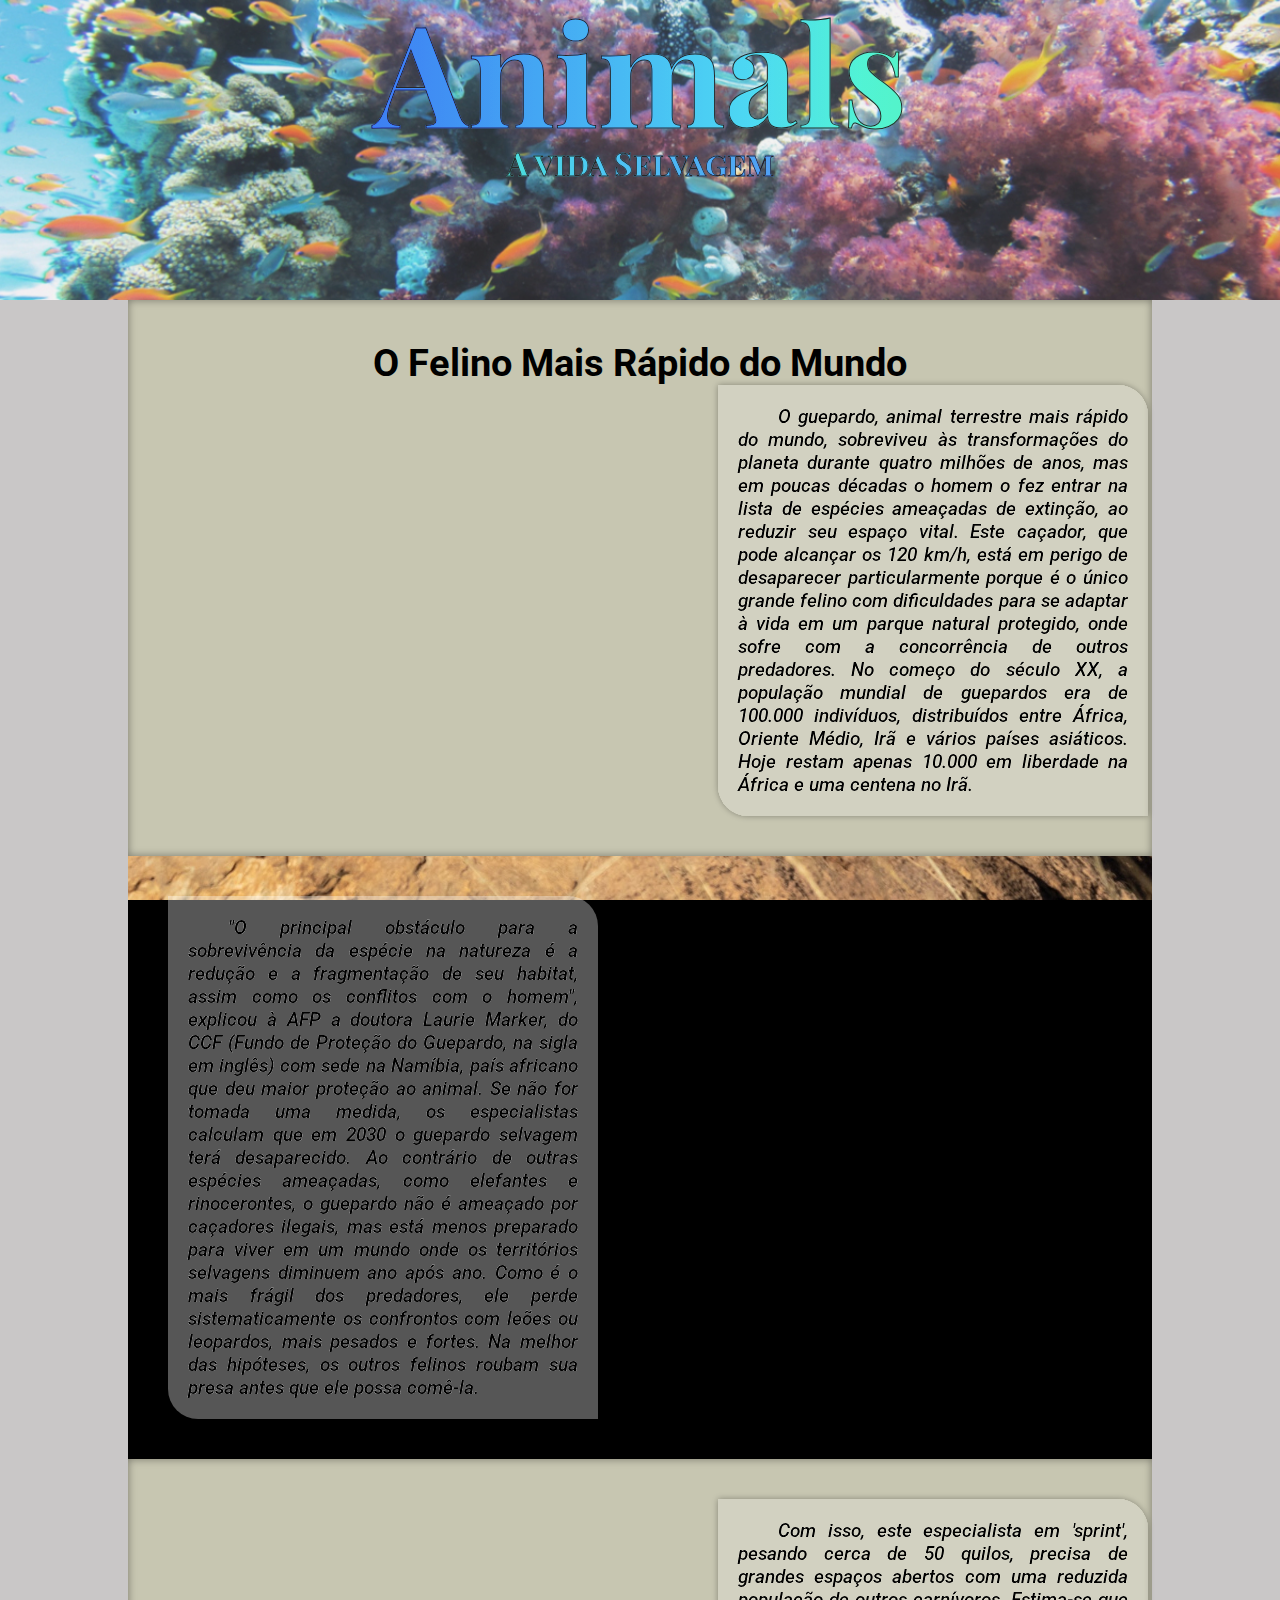
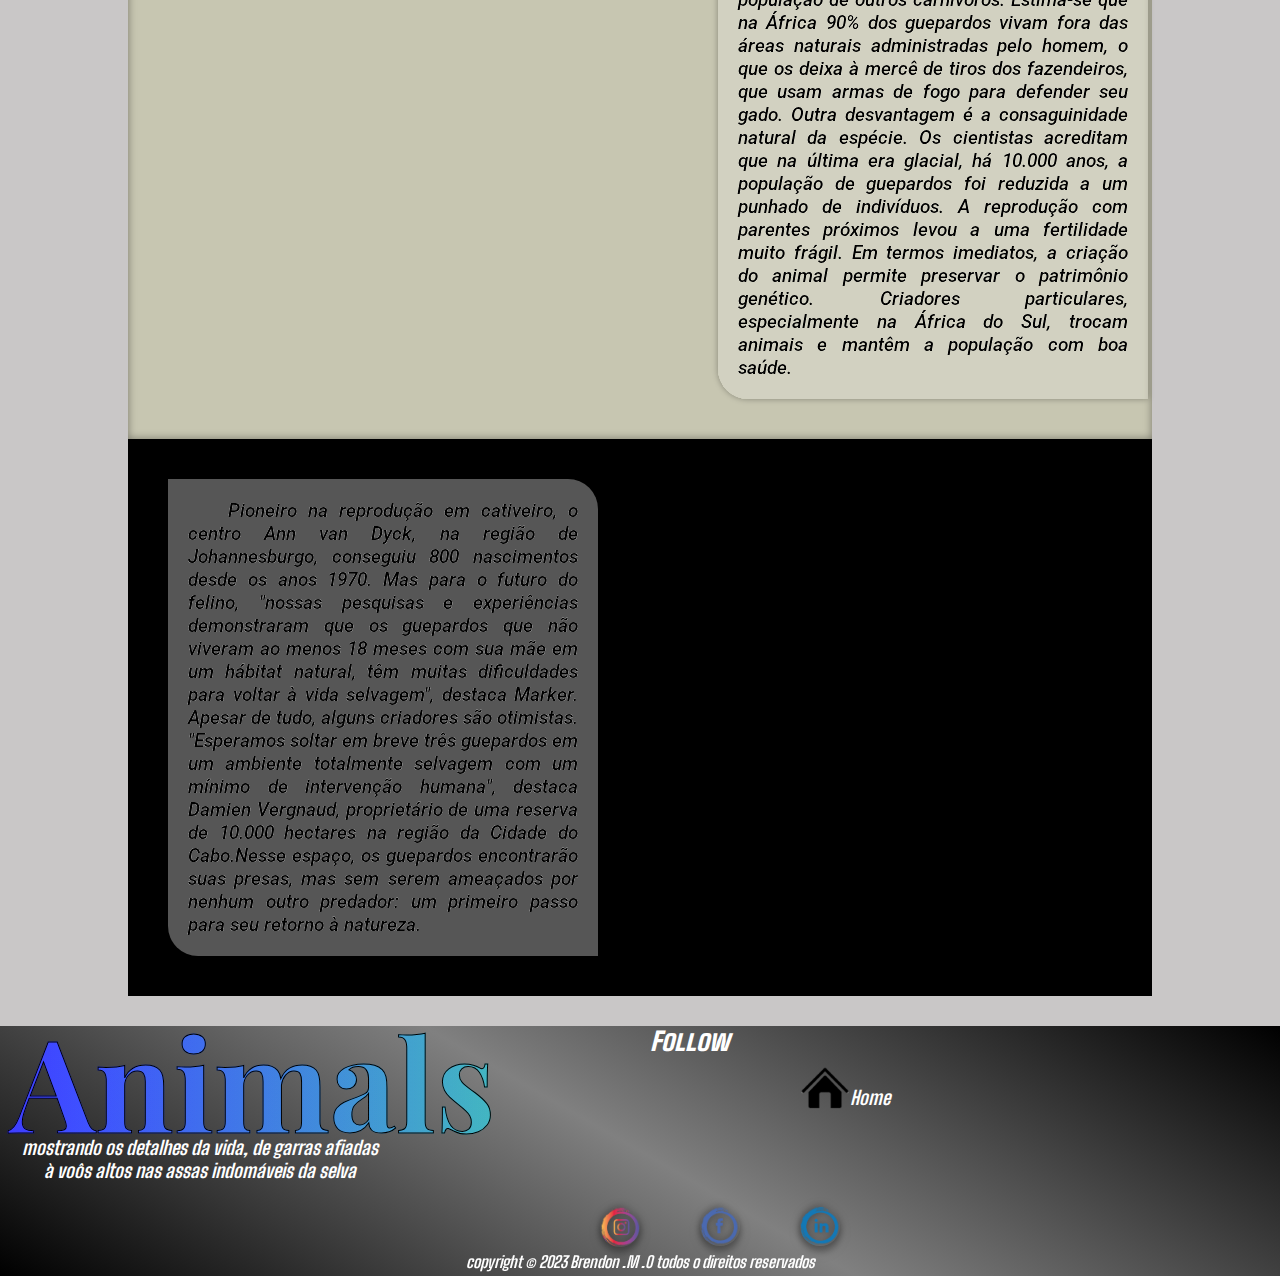
==== guepard.html @ 8e1a897c "inicio 2 pagina" ====
<!DOCTYPE html>
<html lang="pt-br">
<head>
    <meta charset="UTF-8">
    <meta http-equiv="X-UA-Compatible" content="IE=edge">
    <meta name="viewport" content="width=device-width, initial-scale=1.0">
    <title>Aanimals</title>
    <link rel="shortcut icon" href="imagens/favicon.png" type="image/x-icon">
    <link rel="stylesheet" href="estilos/style3.css" media="all">
</head>
<header>
    <h1>Animals</h1>
    <p>A vida Selvagem</p>
</header>
<body>
    <main> 
        <section class="text">
            <h2>O Felino Mais Rápido do Mundo</h2>
            <p>
                O guepardo, animal terrestre mais rápido do mundo, sobreviveu às transformações do planeta durante quatro milhões de anos, mas em poucas décadas o homem o fez entrar na lista de espécies ameaçadas de extinção, ao reduzir seu espaço vital. Este caçador, que pode alcançar os 120 km/h, está em perigo de desaparecer particularmente porque é o único grande felino com dificuldades para se adaptar à vida em um parque natural protegido, onde sofre com a concorrência de outros predadores. No começo do século XX, a população mundial de guepardos era de 100.000 indivíduos, distribuídos entre África, Oriente Médio, Irã e vários países asiáticos. Hoje restam apenas 10.000 em liberdade na África e uma centena no Irã.
        </section>   
            <section class="image" id="img1">
                <p>
                    "O principal obstáculo para a sobrevivência da espécie na natureza é a redução e a fragmentação de seu habitat, assim como os conflitos com o homem", explicou à AFP a doutora Laurie Marker, do CCF (Fundo de Proteção do Guepardo, na sigla em inglês) com sede na Namíbia, país africano que deu maior proteção ao animal. Se não for tomada uma medida, os especialistas calculam que em 2030 o guepardo selvagem terá desaparecido. Ao contrário de outras espécies ameaçadas, como elefantes e rinocerontes, o guepardo não é ameaçado por caçadores ilegais, mas está menos preparado para viver em um mundo onde os territórios selvagens diminuem ano após ano. Como é o mais frágil dos predadores, ele perde sistematicamente os confrontos com leões ou leopardos, mais pesados e fortes. Na melhor das hipóteses, os outros felinos roubam sua presa antes que ele possa comê-la.
                </p>
            </section>               
            <section class="text">
                <p>
                    Com isso, este especialista em 'sprint', pesando cerca de 50 quilos, precisa de grandes espaços abertos com uma reduzida população de outros carnívoros. Estima-se que na África 90% dos guepardos vivam fora das áreas naturais administradas pelo homem, o que os deixa à mercê de tiros dos fazendeiros, que usam armas de fogo para defender seu gado. Outra desvantagem é a consaguinidade natural da espécie. Os cientistas acreditam que na última era glacial, há 10.000 anos, a população de guepardos foi reduzida a um punhado de indivíduos. A reprodução com parentes próximos levou a uma fertilidade muito frágil. Em termos imediatos, a criação do animal permite preservar o patrimônio genético. Criadores particulares, especialmente na África do Sul, trocam animais e mantêm a população com boa saúde.
                </p>
            </section>          
            <section class="image" id="img2">
                <p>
                    Pioneiro na reprodução em cativeiro, o centro Ann van Dyck, na região de Johannesburgo, conseguiu 800 nascimentos desde os anos 1970. Mas para o futuro do felino, "nossas pesquisas e experiências demonstraram que os guepardos que não viveram ao menos 18 meses com sua mãe em um hábitat natural, têm muitas dificuldades para voltar à vida selvagem", destaca Marker. Apesar de tudo, alguns criadores são otimistas. "Esperamos soltar em breve três guepardos em um ambiente totalmente selvagem com um mínimo de intervenção humana", destaca Damien Vergnaud, proprietário de uma reserva de 10.000 hectares na região da Cidade do Cabo.Nesse espaço, os guepardos encontrarão suas presas, mas sem serem ameaçados por nenhum outro predador: um primeiro passo para seu retorno à natureza.
                </p>
            </section>
</main>
<footer>
    <h1>Animals</h1>  
    <p>mostrando os detalhes da vida, de garras afiadas <br>à voôs altos nas assas indomáveis da selva </p>
       <p id="copy">copyright &copy; 2023 Brendon .M .O todos o direitos reservados</p>   
       <p id="siga"><strong>Follow</strong></p>
    
        <div id="paiinsta">
            <a href="https://www.instagram.com/beberraogm/?hl=pt-br" target="_blank"><img class="logos" id="insta" src="imagens/insta.png" alt="logo-instagram"></a>
            <div id="instname">beberraogm</div>
        </div>
 
       <div id="paiface">
           <a href="https://www.facebook.com/vendedor.henrique.1" target="_blank"><img class="logos" id="face" src="imagens/face.png" alt="facebook-logo"></a>
           <div id="facename">GMbeberrão</div>
       </div>
       <div id="pailinke">
           <a href="https://www.linkedin.com/in/brendon-henrique-mendes-de-oliveira-8a0560185/" target="_blank"><img class="logos" id="linke" src="imagens/linkedin.png" alt="linkedin-logo"></a>
           <div id="linkename">Brendon Oliveira</div>
       </div>
       <label id="lhome" for="home">Home<a href="index.html" target="_self"><img src="imagens/home.png" id="home" alt="logo-home"></a></label>
   </footer>
</body>
</html>
---- estilos/style3.css ----
@charset "utf-8";
@import url('https://fonts.googleapis.com/css2?family=Big+Shoulders+Text:wght@100;200;300;400;500;600;700;800;900&family=Playfair+Display+SC:ital,wght@0,400;0,700;0,900;1,400;1,700;1,900&family=Roboto:ital,wght@0,300;0,400;0,500;0,700;1,300;1,400;1,500;1,700&display=swap');
*{
    margin: 0%;
    padding: 0%;
    box-sizing: border-box;
}

body{
    max-width: 100vw;
    max-height: 100vh;
    background-color: rgba(154, 150, 150, 0.537);   
}
header{
    background: black url(../imagens/back-header2.jpg) no-repeat right center;
    background-size: cover;
    opacity: .8;
    height: 300px;
    max-width: 100vw;
    text-align: center;   
    
}
header h1{
    font: normal small-caps 700 11vw 'Playfair Display SC', serif;
    line-height: 1em;
     -webkit-text-stroke: 1px black;
     filter: brightness(200%);
     background-image: linear-gradient(to right, rgb(4, 0, 255),rgb(37, 189, 37));
     -webkit-background-clip: text;
     -webkit-text-fill-color: transparent;
   
   
    
 }
 header p {
    font: normal  700 2.5vw 'playfair display SC' , serif;
    -webkit-text-stroke: .8px black;
    color: rgb(16, 71, 90);
    filter: brightness(200%);
    background-image: linear-gradient(to left, rgb(30, 0, 255),rgb(17, 189, 17));
    -webkit-background-clip: text;
    -webkit-text-fill-color: transparent;
}
main{
    max-width: 100vw;
    text-align: justify; 
    font: italic 500 1.2em roboto , sans-serif ; 
     
}
h2{
    font: normal 700 3vw roboto , sans-serif;
    text-align: center;
}
section{
    max-width: 80vw;
    background-color: rgba(192, 192, 76, 0.181);
    margin:  auto;
    padding: 40px;
}
section p{
    width: 430px;
    background-color: rgba(255, 255, 255, 0.227);
    padding: 20px;
    border-radius: 0px 30px;
}
.text{
    box-shadow: inset 0px 0px 8px rgba(0, 0, 0, 0.400);
}
.text p{
    background-color: rgba(255, 255, 255, 0.199); 
    margin-left: 550px;
    text-indent: 40px;
    filter: brightness(200%);
    box-shadow: 0px 0px 6px rgba(0, 0, 0, 0.333);
}
.image p{
    background-color: rgba(255, 255, 255, 0.338);
    text-indent: 40px;
    filter: brightness(200%);
    z-index: 1;
}
#img1{
    background: black url(../imagens/guepard1.jpg) no-repeat center center;
    background-size: cover;
    background-attachment: fixed;
}
#img2{
    background: black url(../imagens/guepard2.jpg) no-repeat right center;
    background-size: cover;
    background-attachment: fixed;
}


footer{
    position: relative;
    max-width: 100vw;
    height: 250px;
    margin: 30px auto ;
    color: white;
    background-image: linear-gradient(30deg,black,gray,black);
}
footer h1{
    font: normal small-caps 700 8em 'Playfair Display SC', serif;
    line-height: .7em;
    padding: 10px;
     -webkit-text-stroke: 1px black;
     filter: brightness(200%);
     background-image: linear-gradient(to right, rgb(31, 30, 134),rgb(37, 189, 37));
     -webkit-background-clip: text;
     -webkit-text-fill-color: transparent;
}
footer p {
    font: italic 700 1.2em 'Big Shoulders Text', cursive;  
    text-align: center;
    max-width: 400px;
}
footer i{
    font-size: 36px;
    margin: 12px;
    filter: drop-shadow(0px 0px 2px rgba(0, 0, 0, 0.721));
    
}
.logos{
    width: 40px;
    position: absolute;
    left: 600px; 
    filter: brightness(130%);
    filter: drop-shadow(0px 0px 4px rgba(0, 0, 0, 0.612));
    box-shadow: 0px 6px 6px rgba(0, 0, 0, 0.199);
    border-radius: 50%;    
} 
.logos:hover{
    width: 45px;
    animation-play-state: running;  
}
@keyframes  movelogo{
    0%{
        top: 180px;
        left: 600px;
    }
    50%{
        top: 115px;
        left: 570px;
    }
    100%{
        top: 180px;
        left: 600px;
    }
}

#paiinsta:hover #instname{
    display: block;
}
#insta{
    top: 180px;
}
#instname{
    position: absolute;
    display: none;
    top: 50px; 
    left: 640px;
    font: italic 700 1.3em roboto sans-serif;
    overflow: hidden;
    white-space: nowrap;
    animation: escrever .8s steps(60, end) forwards;
}
#facename{
    position: absolute;
    display: none;
    top: 90px; 
    left: 640px;
    font: italic 700 1.3em roboto sans-serif;
    overflow: hidden;
    white-space: nowrap;
    animation: escrever .8s steps(60, end) forwards;
}
#paiface:hover #facename{
    display: block;
}
#linkename{
    position: absolute;
    display: none;
    top: 140px; 
    left: 640px;
    font: italic 700 1.3em roboto sans-serif;
    overflow: hidden;
    white-space: nowrap;
    animation: escrever .8s steps(60, end) forwards;
}
#pailinke:hover #linkename{
    display: block;
}
@keyframes escrever{
    from {
        width:0px;
}
    to{
        width:200px;
    }
}
#face{
    top: 180px;
    left: 700px;
}
#siga{
    position: absolute;
    top: 0px;
    left: 650px;
    font: italic small-caps 900 2vw 'Big Shoulders Text', serif;
}
#linke{
    top: 180px;
    left: 800px;
}
#home{
    width: 50px;
    position: absolute;
    top: -20px ;
    left: -50px;
}
#lhome{
    width: 50px;
    position: absolute;
    top: 60px ;
    left: 850px;
    font: italic 700 1.2em 'Big Shoulders Text', cursive;
}
#copy{
    font:italic 700 1em 'Big Shoulders Text', cursive;
    text-align: center;
    max-width: 100vw;
    filter: brightness(200%); 
    margin-top: 70px;
}
@media screen and (max-width:600px){
    header{
        background: black url(../imagens/header-mobile.jpg) no-repeat center center;
        background-size: cover;
    }
    header h1{
       color: black;
       font-size: 19vw;
       padding-top: 80px;
    }
    header p{
        font-size: 6vw;
    }
    section h2{
        font-size: 6vw;
    }
    section{
        max-width: 100vw;
        padding: 15px;
    }
    section p{
        max-width: 90vw;
    }
    .text p{
        max-width: 90vw;
        margin-left: 0%;
    }
    #img1{
        background: black url(../imagens/tartaruga-celular.jpg)no-repeat center center;
        background-size: cover;
        background-attachment: fixed;
    }
    #img2{
        background: black url(../imagens/tartaruga2-celular.jpg)no-repeat center center;
        background-size: cover;
        background-attachment: fixed;
    }
    footer{
        max-width: 100vw;
        background: black url(../imagens/footer-mobile.jpg)no-repeat center bottom;

    }
    footer h1{
        font-size: 4em;
        text-align: center;
    }
    footer p{
        font-size: 1em;
    }
    #copy{
        max-width: 100vw;
        margin-top: 150px;
    }
    .logos{
        left: 50px;
    }
    #insta{
        top: 115px;
    }
    #face{
        top: 160px;
    }
    #linke{
        top: 205px;
    }
    #linkename, #facename, #instname{
        left: 85px;
    }
    #instname{
        top: 130px;
    }
    #facename{
        top:175px;
    }
    #linkename{
        top: 220px;
    }
    #lhome{
        left: 300px;
        top: 140px;
    }
    #siga{
        display: none;
    }
}
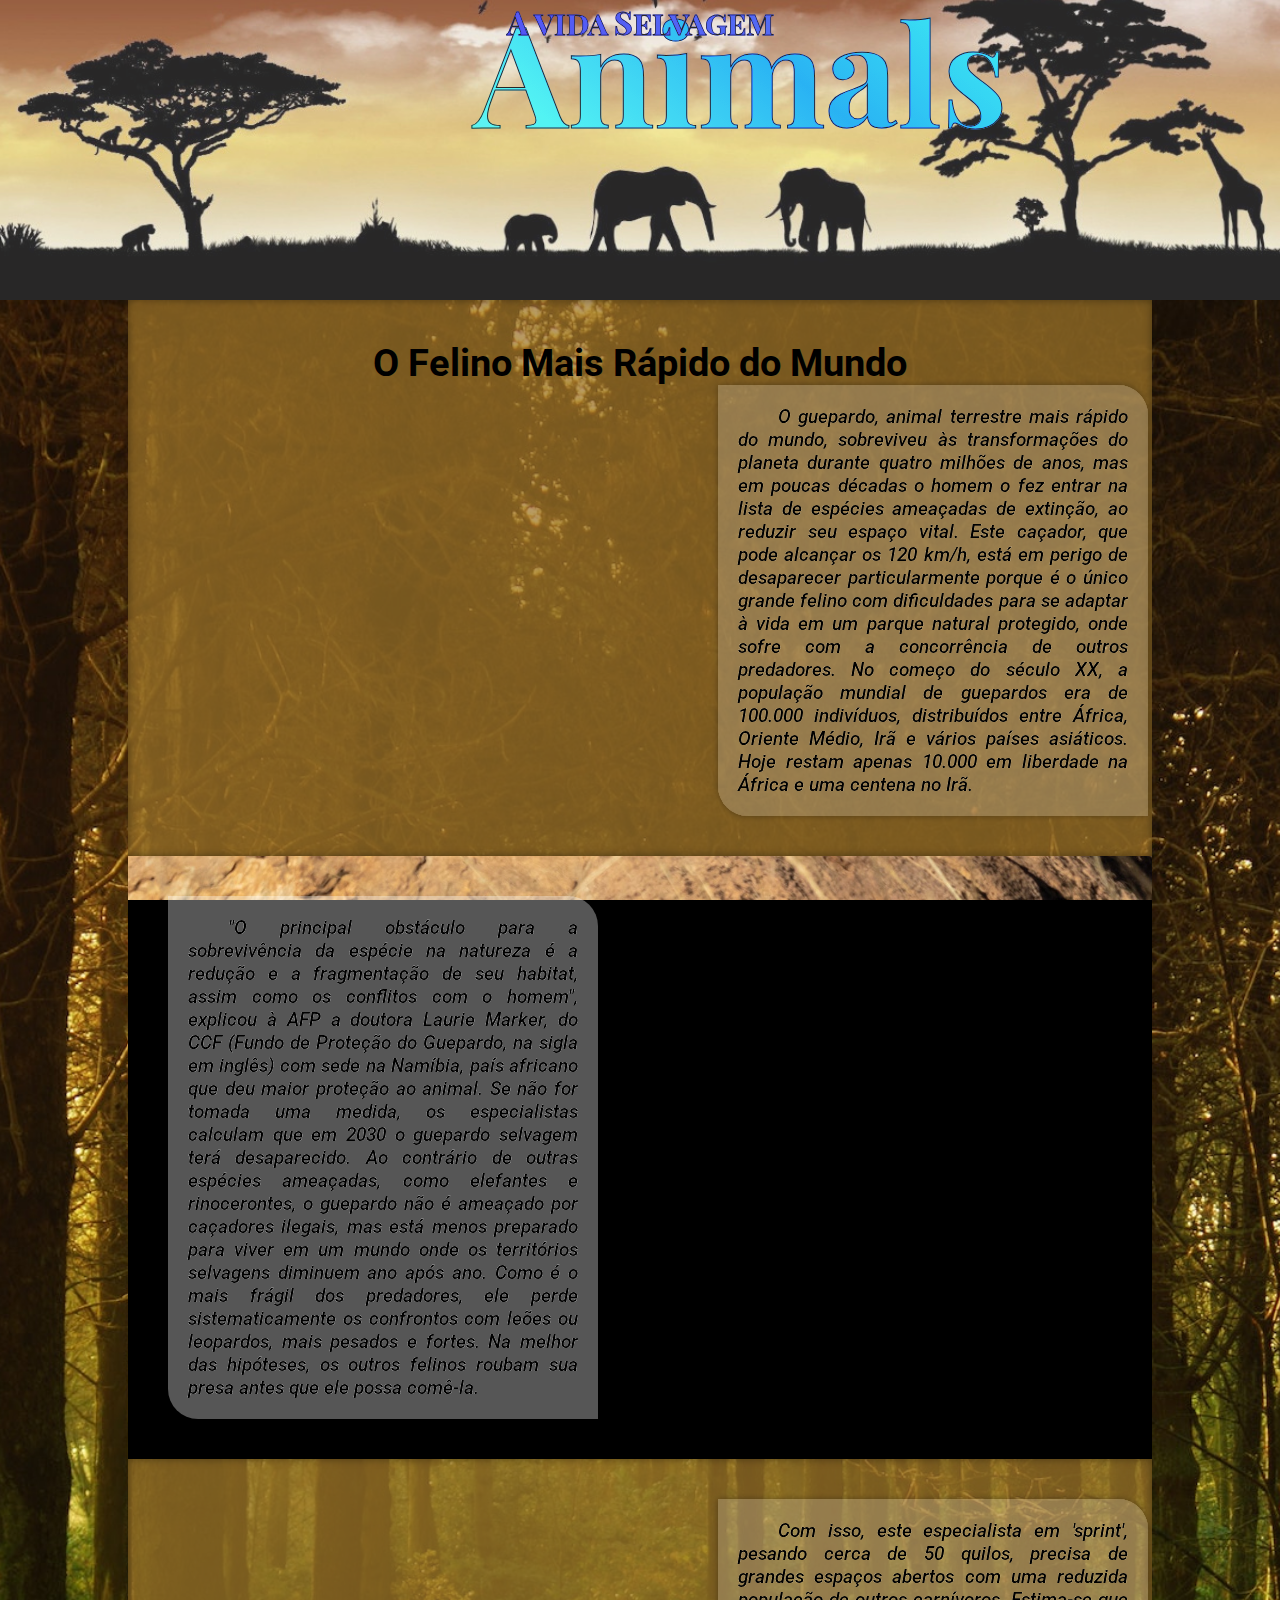
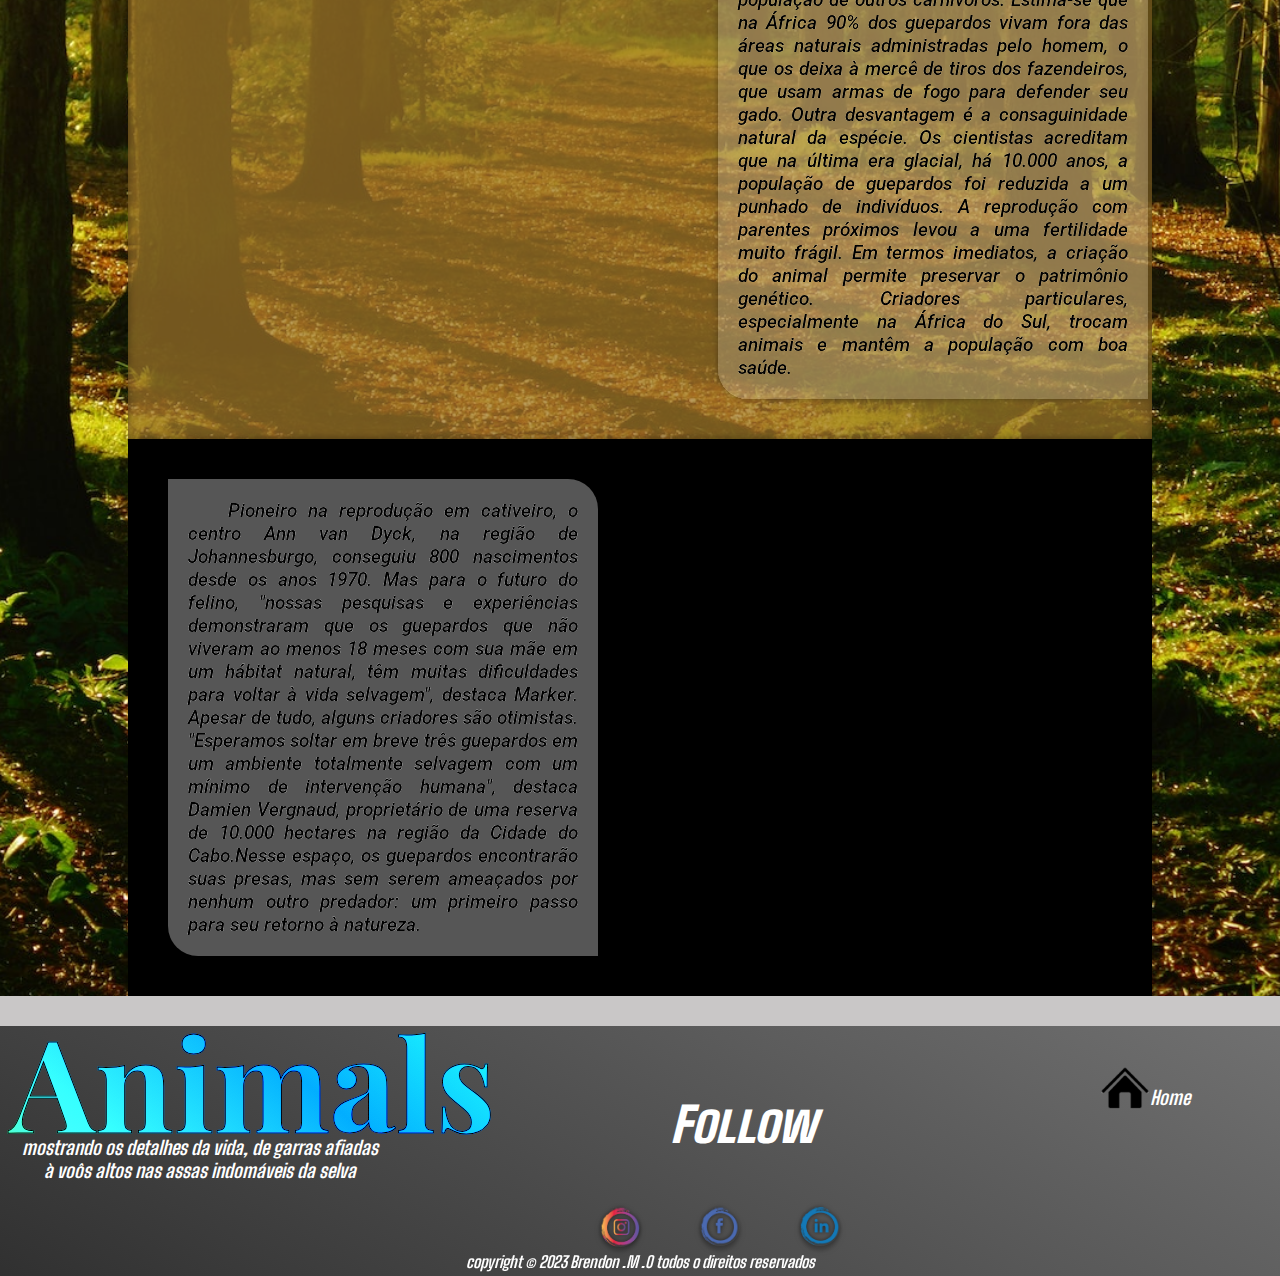
==== commit c75460f8: "page index iniciada" ====
--- a/guepard.html
+++ b/guepard.html
@@ -4,7 +4,7 @@
     <meta charset="UTF-8">
     <meta http-equiv="X-UA-Compatible" content="IE=edge">
     <meta name="viewport" content="width=device-width, initial-scale=1.0">
-    <title>Aanimals</title>
+    <title>Animals</title>
     <link rel="shortcut icon" href="imagens/favicon.png" type="image/x-icon">
     <link rel="stylesheet" href="estilos/style3.css" media="all">
 </head>
--- a/estilos/style3.css
+++ b/estilos/style3.css
@@ -12,22 +12,28 @@
     background-color: rgba(154, 150, 150, 0.537);   
 }
 header{
-    background: black url(../imagens/back-header2.jpg) no-repeat right center;
+    background: black url(../imagens/header-fundo2.jpg) no-repeat center bottom;
     background-size: cover;
     opacity: .8;
     height: 300px;
     max-width: 100vw;
     text-align: center;   
+    position: relative;
     
 }
 header h1{
     font: normal small-caps 700 11vw 'Playfair Display SC', serif;
     line-height: 1em;
+    position: absolute;
+    left: 440px;
+    width: 600px;
      -webkit-text-stroke: 1px black;
      filter: brightness(200%);
-     background-image: linear-gradient(to right, rgb(4, 0, 255),rgb(37, 189, 37));
+     background-image: linear-gradient(40deg, rgb(67, 190, 0), rgb(1, 87, 246),rgb(37, 189, 37), blue);
      -webkit-background-clip: text;
      -webkit-text-fill-color: transparent;
+     animation: gradient 4s ease infinite;
+     background-size: 300% 300%;
    
    
     
@@ -37,14 +43,18 @@
     -webkit-text-stroke: .8px black;
     color: rgb(16, 71, 90);
     filter: brightness(200%);
-    background-image: linear-gradient(to left, rgb(30, 0, 255),rgb(17, 189, 17));
+    background-image: linear-gradient(40deg, rgb(30, 0, 255),rgb(17, 189, 17));
     -webkit-background-clip: text;
     -webkit-text-fill-color: transparent;
+    animation: gradient 4s ease infinite;
+    background-size: 300% 300%;
 }
 main{
     max-width: 100vw;
     text-align: justify; 
     font: italic 500 1.2em roboto , sans-serif ; 
+    background: rgba(47, 19, 6, 0.147) url(../imagens/back-artigo.jpg)no-repeat center bottom;
+    background-size: cover;
      
 }
 h2{
@@ -53,9 +63,10 @@
 }
 section{
     max-width: 80vw;
-    background-color: rgba(192, 192, 76, 0.181);
+    background-color: rgba(156, 116, 41, 0.723);
     margin:  auto;
     padding: 40px;
+    opacity: 1;
 }
 section p{
     width: 430px;
@@ -98,16 +109,32 @@
     margin: 30px auto ;
     color: white;
     background-image: linear-gradient(30deg,black,gray,black);
+    background-size: 400% 400%;
+    animation: gradient 10s ease infinite;
+}
+@keyframes gradient{
+    0%{
+        background-position: 0% 50%;
+    }
+    50%{
+        background-position: 100% 50%;
+    }
+    100%{
+        background-position: 0% 50%;
+    }
 }
 footer h1{
     font: normal small-caps 700 8em 'Playfair Display SC', serif;
     line-height: .7em;
     padding: 10px;
+    max-width: 500px;
      -webkit-text-stroke: 1px black;
      filter: brightness(200%);
-     background-image: linear-gradient(to right, rgb(31, 30, 134),rgb(37, 189, 37));
+     background-image: linear-gradient(40deg,rgb(67, 190, 0), rgb(1, 87, 246),rgb(37, 189, 37), blue);
      -webkit-background-clip: text;
      -webkit-text-fill-color: transparent;
+     animation: gradient 4s ease infinite;
+     background-size: 300% 300%;
 }
 footer p {
     font: italic 700 1.2em 'Big Shoulders Text', cursive;  
@@ -123,42 +150,27 @@
 .logos{
     width: 40px;
     position: absolute;
+    top: 180px;
     left: 600px; 
-    filter: brightness(130%);
-    filter: drop-shadow(0px 0px 4px rgba(0, 0, 0, 0.612));
-    box-shadow: 0px 6px 6px rgba(0, 0, 0, 0.199);
+    filter: brightness(150%);
+    filter: drop-shadow(0px 0px 2px rgba(0, 0, 0, 0.612));
+    box-shadow: 0px 4px 4px rgba(0, 0, 0, 0.199);
     border-radius: 50%;    
 } 
-.logos:hover{
-    width: 45px;
-    animation-play-state: running;  
-}
-@keyframes  movelogo{
-    0%{
-        top: 180px;
-        left: 600px;
-    }
-    50%{
-        top: 115px;
-        left: 570px;
-    }
-    100%{
-        top: 180px;
-        left: 600px;
-    }
+.logos:hover {
+    top: 160px;
+    width: 60px;
+    transition-duration: 1s;
 }
 
 #paiinsta:hover #instname{
     display: block;
 }
-#insta{
-    top: 180px;
-}
 #instname{
     position: absolute;
     display: none;
-    top: 50px; 
-    left: 640px;
+    top: 140px; 
+    left: 670px;
     font: italic 700 1.3em roboto sans-serif;
     overflow: hidden;
     white-space: nowrap;
@@ -167,8 +179,8 @@
 #facename{
     position: absolute;
     display: none;
-    top: 90px; 
-    left: 640px;
+    top: 140px; 
+    left: 670px;
     font: italic 700 1.3em roboto sans-serif;
     overflow: hidden;
     white-space: nowrap;
@@ -199,17 +211,16 @@
     }
 }
 #face{
-    top: 180px;
     left: 700px;
 }
 #siga{
     position: absolute;
-    top: 0px;
-    left: 650px;
-    font: italic small-caps 900 2vw 'Big Shoulders Text', serif;
+    top: 70px;
+    left: 670px;
+    font: italic small-caps 900 3em 'Big Shoulders Text', serif;
 }
 #linke{
-    top: 180px;
+
     left: 800px;
 }
 #home{
@@ -222,7 +233,7 @@
     width: 50px;
     position: absolute;
     top: 60px ;
-    left: 850px;
+    left: 1150px;
     font: italic 700 1.2em 'Big Shoulders Text', cursive;
 }
 #copy{
@@ -234,16 +245,23 @@
 }
 @media screen and (max-width:600px){
     header{
-        background: black url(../imagens/header-mobile.jpg) no-repeat center center;
+        background: black url(../imagens/header-mobile.jpg) no-repeat center bottom;
         background-size: cover;
     }
     header h1{
-       color: black;
-       font-size: 19vw;
-       padding-top: 80px;
+       font-size: 7em;
+        left: 50%;
+        top: 50%;
+        transform: translate(-50%,-50%);
+        width: 400px;
+      
     }
     header p{
-        font-size: 6vw;
+        font-size:5vw;
+        position: absolute;
+        left: 50%;
+        top: 70%;
+        transform: translate(-50%,-50%);
     }
     section h2{
         font-size: 6vw;
@@ -260,58 +278,50 @@
         margin-left: 0%;
     }
     #img1{
-        background: black url(../imagens/tartaruga-celular.jpg)no-repeat center center;
+        background: black url(../imagens/guepard1-mobile.jpg)no-repeat right center;
         background-size: cover;
         background-attachment: fixed;
     }
     #img2{
-        background: black url(../imagens/tartaruga2-celular.jpg)no-repeat center center;
+        background: black url(../imagens/guepard2-mobile.jpg)no-repeat center center;
         background-size: cover;
         background-attachment: fixed;
     }
     footer{
         max-width: 100vw;
-        background: black url(../imagens/footer-mobile.jpg)no-repeat center bottom;
+       
 
     }
     footer h1{
         font-size: 4em;
         text-align: center;
+        max-width: 100vw;
     }
     footer p{
         font-size: 1em;
+        max-width: 100vw;
     }
     #copy{
         max-width: 100vw;
-        margin-top: 150px;
-    }
-    .logos{
-        left: 50px;
-    }
+        margin-top: 125px;
+    }
+  
     #insta{
-        top: 115px;
+       left: 50px;
     }
     #face{
-        top: 160px;
+        left: 130px;
     }
     #linke{
-        top: 205px;
+        left: 210px;
     }
     #linkename, #facename, #instname{
-        left: 85px;
-    }
-    #instname{
-        top: 130px;
-    }
-    #facename{
-        top:175px;
-    }
-    #linkename{
-        top: 220px;
+        left: 80px;
+        top: 130px;      
     }
     #lhome{
-        left: 300px;
-        top: 140px;
+        left: 340px;
+        top: 200px;
     }
     #siga{
         display: none;
